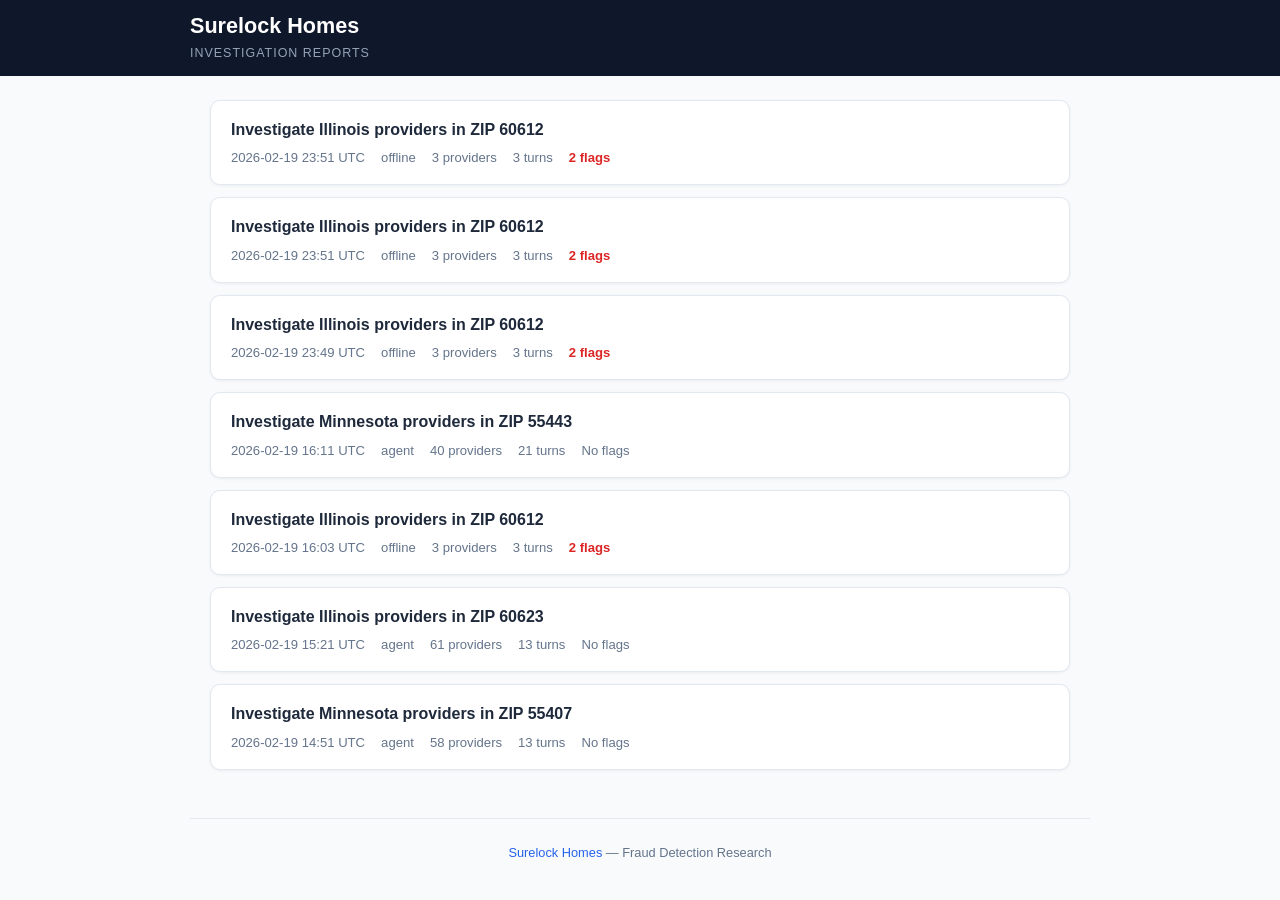
==== docs/index.html @ 3b7ae553 "Add static GitHub Pages report site Build script extracts lightweight data from output/ runs into do" ====
<!DOCTYPE html>
<html lang="en">
  <head>
    <meta charset="UTF-8" />
    <meta name="viewport" content="width=device-width, initial-scale=1.0" />
    <title>Surelock Homes | Investigation Reports</title>
    <link rel="stylesheet" href="css/style.css" />
  </head>
  <body data-page="index">
    <header class="header" role="banner">
      <div class="header__inner">
        <div>
          <h1 class="header__title">Surelock Homes</h1>
          <span class="header__tagline">Investigation Reports</span>
        </div>
      </div>
    </header>

    <main class="page">
      <div id="loadingState" class="loading-state">
        <div class="loading-spinner"></div>
        <p>Loading runs&hellip;</p>
      </div>

      <div id="runsGrid" class="runs-grid"></div>
    </main>

    <footer class="footer">
      <a href="https://github.com/cyw/Surelock-Homes">Surelock Homes</a> &mdash; Fraud Detection Research
    </footer>

    <script src="js/app.js"></script>
  </body>
</html>
---- docs/css/style.css ----
/* ==========================================================================
   Surelock Homes — Static Report Site Styles
   Design tokens and prose styles extracted from frontend/style.css
   ========================================================================== */

/* --- Reset & Base --- */
*, *::before, *::after {
  box-sizing: border-box;
  margin: 0;
  padding: 0;
}

[hidden] {
  display: none !important;
}

/* --- Design Tokens --- */
:root {
  --radius: 10px;
  --radius-sm: 6px;

  --header-bg: #0f172a;
  --content-bg: #f8fafc;
  --card-bg: #ffffff;
  --text: #1e293b;
  --text-muted: #64748b;
  --border: #e2e8f0;

  --blue: #2563eb;
  --purple: #7c3aed;
  --red: #dc2626;
  --green: #16a34a;
  --amber: #d97706;

  --flag-bg: #fef2f2;
  --analysis-bg: #fefce8;

  --shadow-sm: 0 1px 3px rgba(0,0,0,0.06);
  --shadow-md: 0 4px 12px rgba(0,0,0,0.08);
}

/* --- Typography --- */
@font-face {
  font-family: "Atkinson";
  src: local("Atkinson Hyperlegible"), local("Segoe UI"), local("Roboto");
  font-style: normal;
  font-weight: 400 700;
}

body {
  font-family: "Atkinson", "Segoe UI", "Helvetica Neue", Arial, sans-serif;
  font-size: 15px;
  line-height: 1.6;
  color: var(--text);
  background: var(--content-bg);
  min-height: 100vh;
}

h1, h2, h3, h4 { font-weight: 700; line-height: 1.3; }
h2 { font-size: 1.15rem; }
h3 { font-size: 1rem; }

/* --- Prose (markdown rendering) --- */
.prose { line-height: 1.75; color: #334155; }
.prose h1 { font-size: 1.35rem; margin: 1.5rem 0 0.6rem; color: var(--text); }
.prose h2 { font-size: 1.15rem; margin: 1.2rem 0 0.5rem; color: var(--text); }
.prose h3 { font-size: 1.05rem; margin: 1rem 0 0.4rem; color: var(--text); }
.prose p { margin: 0 0 0.85rem; }
.prose ul, .prose ol { margin: 0 0 0.85rem; padding-left: 1.5rem; }
.prose li { margin: 0 0 0.35rem; }
.prose li::marker { color: var(--text-muted); }
.prose blockquote {
  border-left: 3px solid var(--amber);
  padding: 0.5rem 0 0.5rem 0.8rem;
  margin: 0 0 0.85rem;
  color: var(--text-muted);
  background: #fefce8;
  border-radius: 0 var(--radius-sm) var(--radius-sm) 0;
}
.prose code {
  background: #f1f5f9;
  padding: 0.15rem 0.35rem;
  border-radius: 4px;
  font-size: 0.88em;
  font-family: ui-monospace, "SFMono-Regular", Menlo, Monaco, Consolas, monospace;
}
.prose pre {
  background: #0f172a;
  color: #e2e8f0;
  padding: 0.85rem;
  border-radius: var(--radius-sm);
  overflow-x: auto;
  margin: 0 0 0.85rem;
  font-size: 0.85rem;
}
.prose pre code { background: none; padding: 0; color: inherit; }
.prose table {
  border-collapse: collapse;
  width: 100%;
  margin: 0 0 0.85rem;
  font-size: 0.9rem;
}
.prose th, .prose td {
  border: 1px solid var(--border);
  padding: 0.45rem 0.65rem;
  text-align: left;
}
.prose th { background: #f1f5f9; font-weight: 700; }
.prose hr { border: none; border-top: 1px solid var(--border); margin: 1.2rem 0; }
.prose a { color: var(--blue); text-decoration: underline; }
.prose strong { font-weight: 700; color: var(--text); }
.prose em { font-style: italic; }

pre {
  margin: 0;
  white-space: pre-wrap;
  word-break: break-word;
  font: 12px/1.5 ui-monospace, "SFMono-Regular", Menlo, Monaco, Consolas, monospace;
}

/* --- Header --- */
.header {
  background: var(--header-bg);
  color: #f1f5f9;
  padding: 0.75rem 1.25rem;
}

.header__inner {
  max-width: 900px;
  margin: 0 auto;
  display: flex;
  align-items: center;
  justify-content: space-between;
  gap: 1rem;
}

.header__title {
  font-size: 1.35rem;
  color: #ffffff;
  margin: 0;
}

.header__title a {
  color: inherit;
  text-decoration: none;
}

.header__title a:hover {
  opacity: 0.85;
}

.header__tagline {
  font-size: 0.78rem;
  text-transform: uppercase;
  letter-spacing: 0.08em;
  color: #94a3b8;
}

/* --- Page layout (single-column centered) --- */
.page {
  max-width: 900px;
  margin: 0 auto;
  padding: 1.5rem 1.25rem 3rem;
}

/* --- Back link --- */
.back-link {
  display: inline-flex;
  align-items: center;
  gap: 0.35rem;
  font-size: 0.88rem;
  color: var(--blue);
  text-decoration: none;
  margin-bottom: 1rem;
}

.back-link:hover {
  text-decoration: underline;
}

/* --- Sections / Cards --- */
.section {
  background: var(--card-bg);
  border: 1px solid var(--border);
  border-radius: var(--radius);
  padding: 1.1rem 1.25rem;
  box-shadow: var(--shadow-sm);
  border-left: 4px solid var(--border);
}

.section__title { margin: 0; }
.section__header {
  display: flex;
  justify-content: space-between;
  align-items: center;
  margin-bottom: 0.85rem;
}

.section > .section__title { margin-bottom: 0.85rem; }

.section--summary { border-left-color: var(--blue); }
.section--analysis { border-left-color: var(--amber); background: var(--analysis-bg); }
.section--flags { border-left-color: var(--red); }

/* --- KPI strip --- */
.kpi-strip {
  display: grid;
  grid-template-columns: repeat(4, 1fr);
  gap: 0.6rem;
}

.kpi {
  background: #f1f5f9;
  border: 1px solid var(--border);
  border-radius: var(--radius-sm);
  padding: 0.6rem 0.75rem;
  text-align: center;
}

.kpi__label {
  display: block;
  font-size: 0.75rem;
  color: var(--text-muted);
  text-transform: uppercase;
  letter-spacing: 0.05em;
}

.kpi__value {
  display: block;
  font-size: 1.3rem;
  margin-top: 0.15rem;
}

.kpi--flags.kpi--alert { background: var(--flag-bg); border-color: var(--red); }
.kpi--flags.kpi--alert .kpi__value { color: var(--red); }

/* --- Badges --- */
.badge {
  display: inline-block;
  padding: 0.2rem 0.6rem;
  border-radius: 999px;
  font-size: 0.75rem;
  font-weight: 700;
  white-space: nowrap;
}

.badge--neutral { background: #f1f5f9; color: #475569; border: 1px solid var(--border); }
.badge--red { background: #fef2f2; color: var(--red); border: 1px solid #fecaca; }
.badge--green { background: #f0fdf4; color: var(--green); border: 1px solid #bbf7d0; }
.badge--amber { background: #fffbeb; color: var(--amber); border: 1px solid #fde68a; }

/* --- Flags alert banner --- */
.flags-alert {
  display: flex;
  align-items: center;
  gap: 0.6rem;
  background: var(--flag-bg);
  border: 1px solid #fecaca;
  border-left: 4px solid var(--red);
  border-radius: var(--radius);
  padding: 0.75rem 1rem;
  color: #991b1b;
  font-weight: 600;
  font-size: 0.95rem;
}

.flags-alert__icon { font-size: 1.2rem; }

/* --- Tab bar --- */
.tab-bar {
  display: flex;
  gap: 0.4rem;
}

.tab-btn {
  padding: 0.45rem 1rem;
  border: 1px solid var(--border);
  border-radius: 999px;
  background: #1e293b;
  color: #94a3b8;
  font: inherit;
  font-size: 0.85rem;
  font-weight: 700;
  cursor: pointer;
  transition: background 0.15s, color 0.15s, border-color 0.15s;
}

.tab-btn:hover {
  background: #334155;
  color: #cbd5e1;
}

.tab-btn--active {
  background: var(--blue);
  color: #fff;
  border-color: var(--blue);
}

.tab-btn--active:hover {
  background: var(--blue);
  color: #fff;
  filter: brightness(1.08);
}

.tab-panel {
  display: grid;
  gap: 1rem;
}

/* --- Flag cards --- */
.flag-card {
  background: var(--flag-bg);
  border: 1px solid #fecaca;
  border-radius: var(--radius);
  padding: 0.85rem 1rem;
}

.flag-card__header {
  display: flex;
  justify-content: space-between;
  align-items: center;
  gap: 0.5rem;
  margin-bottom: 0.5rem;
}
.flag-card__header h4 { margin: 0; font-size: 0.95rem; }

.flag-card__flagged {
  background: var(--red);
  color: #fff;
  font-size: 0.68rem;
  font-weight: 700;
  padding: 0.15rem 0.5rem;
  border-radius: 4px;
  text-transform: uppercase;
  letter-spacing: 0.05em;
  flex-shrink: 0;
}

.flag-card__meta {
  display: grid;
  grid-template-columns: 1fr 1fr;
  gap: 0.25rem 1rem;
  font-size: 0.88rem;
  color: var(--text-muted);
  margin-bottom: 0.5rem;
}
.flag-card__meta dt { font-weight: 600; color: var(--text); }
.flag-card__meta dd { margin: 0; }

.flag-card details summary { font-size: 0.85rem; cursor: pointer; color: var(--text-muted); }

.code-block {
  background: #1e1b4b;
  color: #e2e8f0;
  padding: 0.6rem;
  border-radius: var(--radius-sm);
  font-size: 0.82rem;
  white-space: pre-wrap;
  word-break: break-word;
  overflow-x: auto;
  margin-top: 0.3rem;
}

/* --- Word count --- */
.word-count {
  font-size: 0.75rem;
  color: var(--text-muted);
  white-space: nowrap;
}

/* --- Query display --- */
.query-display {
  font-size: 1.1rem;
  color: var(--text);
  margin-bottom: 0.25rem;
}

.timestamp-display {
  font-size: 0.85rem;
  color: var(--text-muted);
  margin-bottom: 1rem;
}

/* --- Card grid --- */
.card-grid { display: grid; gap: 0.75rem; }
.placeholder { color: var(--text-muted); font-style: italic; }

/* --- Runs grid (index page) --- */
.runs-grid {
  display: grid;
  gap: 0.75rem;
}

.run-card {
  display: block;
  background: var(--card-bg);
  border: 1px solid var(--border);
  border-radius: var(--radius);
  padding: 1rem 1.25rem;
  box-shadow: var(--shadow-sm);
  text-decoration: none;
  color: inherit;
  transition: box-shadow 0.15s, border-color 0.15s;
}

.run-card:hover {
  box-shadow: var(--shadow-md);
  border-color: var(--blue);
}

.run-card__query {
  font-size: 1rem;
  font-weight: 700;
  color: var(--text);
  margin: 0 0 0.3rem;
}

.run-card__meta {
  display: flex;
  flex-wrap: wrap;
  gap: 0.4rem 1rem;
  font-size: 0.82rem;
  color: var(--text-muted);
}

.run-card__stat {
  display: inline-flex;
  align-items: center;
  gap: 0.25rem;
}

.run-card__flags {
  color: var(--red);
  font-weight: 700;
}

/* --- Loading state --- */
.loading-state {
  text-align: center;
  padding: 3rem 1rem;
  color: var(--text-muted);
}

.loading-spinner {
  width: 22px;
  height: 22px;
  border: 3px solid var(--border);
  border-top-color: var(--blue);
  border-radius: 50%;
  animation: spin 0.8s linear infinite;
  margin: 0 auto 1rem;
}

@keyframes spin {
  to { transform: rotate(360deg); }
}

/* --- Footer --- */
.footer {
  max-width: 900px;
  margin: 0 auto;
  padding: 1.5rem 1.25rem;
  text-align: center;
  font-size: 0.8rem;
  color: var(--text-muted);
  border-top: 1px solid var(--border);
}

.footer a {
  color: var(--blue);
  text-decoration: none;
}

.footer a:hover {
  text-decoration: underline;
}

/* --- Results stack --- */
.results-stack {
  display: grid;
  gap: 1rem;
}

/* --- Animations --- */
@keyframes fadeIn {
  from { opacity: 0; transform: translateY(4px); }
  to { opacity: 1; transform: translateY(0); }
}

.section { animation: fadeIn 0.25s ease-out; }
.run-card { animation: fadeIn 0.2s ease-out; }

/* --- Focus & Accessibility --- */
:focus-visible { outline: 2px solid var(--blue); outline-offset: 2px; }

@media (prefers-reduced-motion: reduce) {
  *, *::before, *::after {
    animation-duration: 0.01ms !important;
    transition-duration: 0.01ms !important;
  }
}

/* --- Responsive --- */
@media (max-width: 768px) {
  .kpi-strip { grid-template-columns: repeat(2, 1fr); }
  .flag-card__meta { grid-template-columns: 1fr; }
  .header__inner { flex-direction: column; align-items: flex-start; gap: 0.5rem; }
}

@media (max-width: 480px) {
  .page { padding: 1rem 0.75rem 2rem; }
  .kpi-strip { grid-template-columns: 1fr; }
  .section { padding: 0.75rem; }
  .tab-bar { width: 100%; }
  .tab-btn { flex: 1; text-align: center; }
}

details summary { cursor: pointer; font-weight: 700; font-size: 0.9rem; }
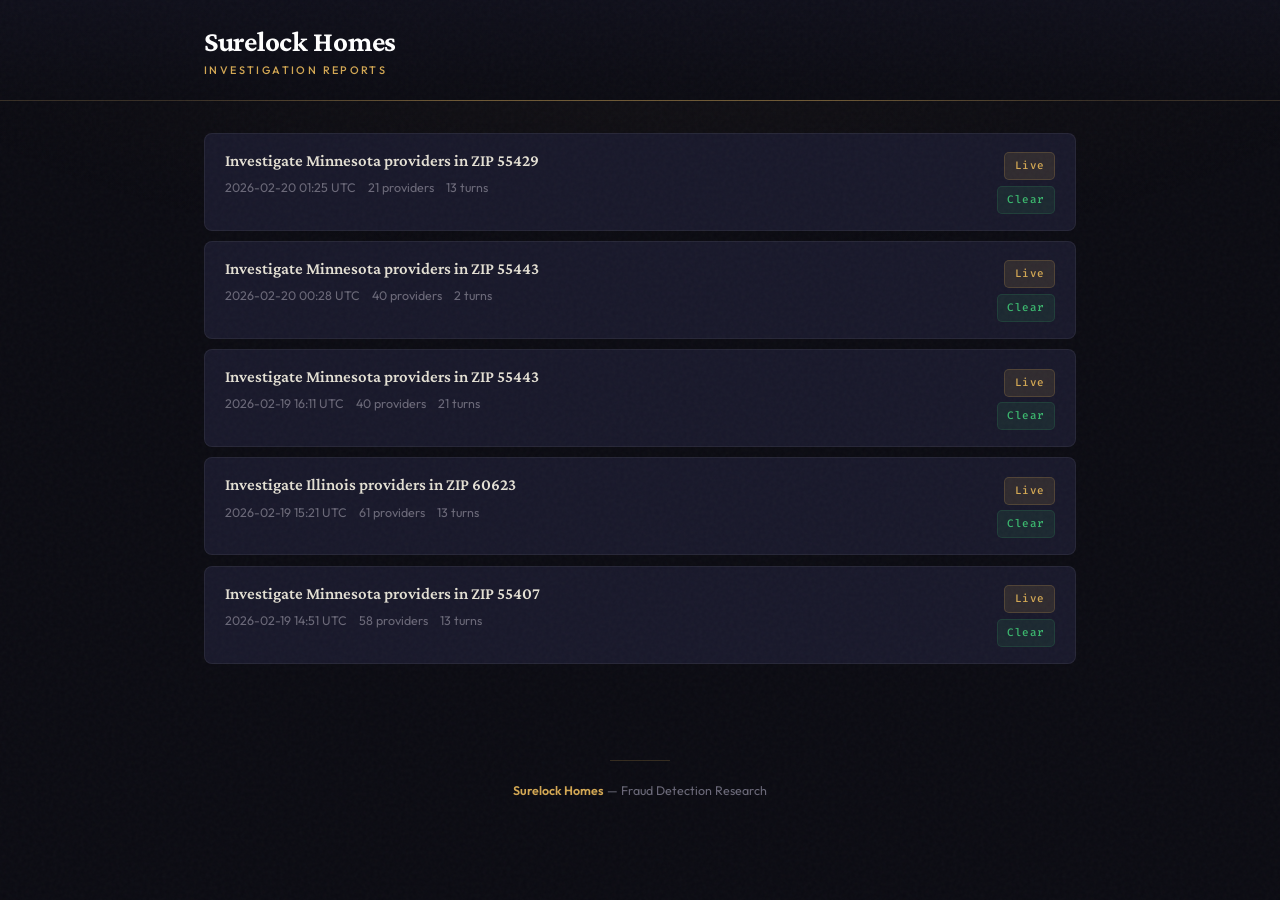
==== commit c2a00a15: "Finalize investigation UX/data updates and robustness fixes" ====
--- a/docs/index.html
+++ b/docs/index.html
@@ -4,12 +4,15 @@
     <meta charset="UTF-8" />
     <meta name="viewport" content="width=device-width, initial-scale=1.0" />
     <title>Surelock Homes | Investigation Reports</title>
+    <link rel="preconnect" href="https://fonts.googleapis.com" />
+    <link rel="preconnect" href="https://fonts.gstatic.com" crossorigin />
+    <link href="https://fonts.googleapis.com/css2?family=Crimson+Pro:wght@400;600;700&family=Fira+Code:wght@400;500&family=Outfit:wght@400;500;600;700&display=swap" rel="stylesheet" />
     <link rel="stylesheet" href="css/style.css" />
   </head>
   <body data-page="index">
     <header class="header" role="banner">
       <div class="header__inner">
-        <div>
+        <div class="header__brand">
           <h1 class="header__title">Surelock Homes</h1>
           <span class="header__tagline">Investigation Reports</span>
         </div>
@@ -19,7 +22,7 @@
     <main class="page">
       <div id="loadingState" class="loading-state">
         <div class="loading-spinner"></div>
-        <p>Loading runs&hellip;</p>
+        <p>Loading case files&hellip;</p>
       </div>
 
       <div id="runsGrid" class="runs-grid"></div>
--- a/docs/css/style.css
+++ b/docs/css/style.css
@@ -1,113 +1,562 @@
 /* ==========================================================================
-   Surelock Homes — Static Report Site Styles
-   Design tokens and prose styles extracted from frontend/style.css
+   Surelock Homes — Case File Report Site
+   Aesthetic: Dark noir evidence room / classified dossier
    ========================================================================== */
 
-/* --- Reset & Base --- */
+/* --- Reset --- */
 *, *::before, *::after {
   box-sizing: border-box;
   margin: 0;
   padding: 0;
 }
 
-[hidden] {
-  display: none !important;
-}
-
-/* --- Design Tokens --- */
+[hidden] { display: none !important; }
+
+/* --- Tokens --- */
 :root {
-  --radius: 10px;
-  --radius-sm: 6px;
-
-  --header-bg: #0f172a;
-  --content-bg: #f8fafc;
-  --card-bg: #ffffff;
-  --text: #1e293b;
-  --text-muted: #64748b;
-  --border: #e2e8f0;
-
-  --blue: #2563eb;
-  --purple: #7c3aed;
-  --red: #dc2626;
-  --green: #16a34a;
-  --amber: #d97706;
-
-  --flag-bg: #fef2f2;
-  --analysis-bg: #fefce8;
-
-  --shadow-sm: 0 1px 3px rgba(0,0,0,0.06);
-  --shadow-md: 0 4px 12px rgba(0,0,0,0.08);
+  --bg: #0b0b12;
+  --bg-elevated: #13131d;
+  --bg-card: #18182a;
+  --bg-card-hover: #1e1e32;
+
+  --text: #e4e0d4;
+  --text-secondary: #a09e94;
+  --text-muted: #6a6878;
+
+  --accent: #d4a853;
+  --accent-dim: rgba(212, 168, 83, 0.12);
+  --accent-glow: rgba(212, 168, 83, 0.06);
+
+  --red: #e04a3f;
+  --red-dim: rgba(224, 74, 63, 0.12);
+  --green: #3ab86e;
+  --green-dim: rgba(58, 184, 110, 0.1);
+  --blue: #4a8fe0;
+  --amber: #d4a853;
+
+  --border: rgba(255, 255, 255, 0.06);
+  --border-accent: rgba(212, 168, 83, 0.2);
+
+  --radius: 8px;
+  --radius-sm: 5px;
+  --radius-lg: 14px;
+
+  --shadow-card: 0 2px 8px rgba(0,0,0,0.3), 0 1px 3px rgba(0,0,0,0.2);
+  --shadow-hover: 0 8px 30px rgba(0,0,0,0.4), 0 4px 10px rgba(0,0,0,0.3);
+  --shadow-glow: 0 0 40px rgba(212, 168, 83, 0.06);
+
+  --page-max: 920px;
+  --page-wide: 1080px;
 }
 
 /* --- Typography --- */
-@font-face {
-  font-family: "Atkinson";
-  src: local("Atkinson Hyperlegible"), local("Segoe UI"), local("Roboto");
-  font-style: normal;
-  font-weight: 400 700;
-}
-
 body {
-  font-family: "Atkinson", "Segoe UI", "Helvetica Neue", Arial, sans-serif;
+  font-family: "Outfit", system-ui, sans-serif;
   font-size: 15px;
-  line-height: 1.6;
+  line-height: 1.65;
   color: var(--text);
-  background: var(--content-bg);
+  background: var(--bg);
   min-height: 100vh;
-}
-
-h1, h2, h3, h4 { font-weight: 700; line-height: 1.3; }
-h2 { font-size: 1.15rem; }
-h3 { font-size: 1rem; }
-
-/* --- Prose (markdown rendering) --- */
-.prose { line-height: 1.75; color: #334155; }
+  -webkit-font-smoothing: antialiased;
+}
+
+/* Grain texture overlay */
+body::before {
+  content: "";
+  position: fixed;
+  inset: 0;
+  background-image: url("data:image/svg+xml,%3Csvg viewBox='0 0 256 256' xmlns='http://www.w3.org/2000/svg'%3E%3Cfilter id='noise'%3E%3CfeTurbulence type='fractalNoise' baseFrequency='0.9' numOctaves='4' stitchTiles='stitch'/%3E%3C/filter%3E%3Crect width='100%25' height='100%25' filter='url(%23noise)' opacity='0.03'/%3E%3C/svg%3E");
+  pointer-events: none;
+  z-index: 9999;
+}
+
+/* Ambient radial glow */
+body::after {
+  content: "";
+  position: fixed;
+  top: -20%;
+  left: 50%;
+  transform: translateX(-50%);
+  width: 120%;
+  height: 50%;
+  background: radial-gradient(ellipse, rgba(212, 168, 83, 0.04) 0%, transparent 70%);
+  pointer-events: none;
+  z-index: 0;
+}
+
+h1, h2, h3, h4 {
+  font-family: "Crimson Pro", Georgia, "Times New Roman", serif;
+  font-weight: 600;
+  line-height: 1.2;
+  color: var(--text);
+}
+
+h2 { font-size: 1.25rem; }
+h3 { font-size: 1.1rem; }
+
+/* --- Header --- */
+.header {
+  position: relative;
+  background: linear-gradient(180deg, #0f0f1a 0%, var(--bg) 100%);
+  border-bottom: 1px solid var(--border-accent);
+  padding: 0;
+  z-index: 10;
+}
+
+.header__inner {
+  max-width: var(--page-max);
+  margin: 0 auto;
+  padding: 1.5rem 1.5rem 1.25rem;
+  display: flex;
+  align-items: flex-end;
+  justify-content: space-between;
+  gap: 1rem;
+}
+
+.header__brand {
+  display: flex;
+  flex-direction: column;
+  gap: 0.2rem;
+}
+
+.header__title {
+  font-family: "Crimson Pro", Georgia, serif;
+  font-size: 1.8rem;
+  font-weight: 700;
+  color: #fff;
+  letter-spacing: -0.01em;
+}
+
+.header__title a {
+  color: inherit;
+  text-decoration: none;
+  transition: opacity 0.2s;
+}
+.header__title a:hover { opacity: 0.8; }
+
+.header__tagline {
+  font-family: "Outfit", sans-serif;
+  font-size: 0.68rem;
+  font-weight: 500;
+  text-transform: uppercase;
+  letter-spacing: 0.22em;
+  color: var(--accent);
+}
+
+/* Decorative header rule */
+.header::after {
+  content: "";
+  position: absolute;
+  bottom: -1px;
+  left: 50%;
+  transform: translateX(-50%);
+  width: min(var(--page-max), 100%);
+  height: 1px;
+  background: linear-gradient(
+    90deg,
+    transparent 0%,
+    var(--accent) 30%,
+    var(--accent) 70%,
+    transparent 100%
+  );
+  opacity: 0.35;
+}
+
+/* --- Page Layout --- */
+.page {
+  position: relative;
+  max-width: var(--page-max);
+  margin: 0 auto;
+  padding: 2rem 1.5rem 4rem;
+  z-index: 1;
+}
+
+/* --- Back Link --- */
+.back-link {
+  display: inline-flex;
+  align-items: center;
+  gap: 0.4rem;
+  font-size: 0.82rem;
+  font-weight: 500;
+  color: var(--accent);
+  text-decoration: none;
+  margin-bottom: 1.5rem;
+  padding: 0.3rem 0.7rem 0.3rem 0.5rem;
+  border-radius: 999px;
+  border: 1px solid transparent;
+  transition: all 0.2s;
+  letter-spacing: 0.02em;
+}
+.back-link:hover {
+  border-color: var(--border-accent);
+  background: var(--accent-dim);
+}
+
+/* --- Runs Grid (Index) --- */
+.runs-grid {
+  display: grid;
+  gap: 0.65rem;
+}
+
+.run-card {
+  position: relative;
+  display: grid;
+  grid-template-columns: 1fr auto;
+  align-items: start;
+  gap: 0.75rem;
+  background: var(--bg-card);
+  border: 1px solid var(--border);
+  border-radius: var(--radius);
+  padding: 1rem 1.25rem;
+  text-decoration: none;
+  color: inherit;
+  transition: all 0.25s ease;
+  overflow: hidden;
+  animation: cardReveal 0.4s ease-out both;
+}
+
+.run-card::before {
+  content: "";
+  position: absolute;
+  left: 0;
+  top: 0;
+  bottom: 0;
+  width: 3px;
+  background: var(--accent);
+  opacity: 0;
+  transition: opacity 0.25s;
+}
+
+.run-card:hover {
+  background: var(--bg-card-hover);
+  border-color: var(--border-accent);
+  box-shadow: var(--shadow-hover), var(--shadow-glow);
+  transform: translateY(-2px);
+}
+
+.run-card:hover::before {
+  opacity: 1;
+}
+
+/* Staggered card reveals */
+.run-card:nth-child(1) { animation-delay: 0s; }
+.run-card:nth-child(2) { animation-delay: 0.05s; }
+.run-card:nth-child(3) { animation-delay: 0.1s; }
+.run-card:nth-child(4) { animation-delay: 0.15s; }
+.run-card:nth-child(5) { animation-delay: 0.2s; }
+.run-card:nth-child(6) { animation-delay: 0.25s; }
+.run-card:nth-child(7) { animation-delay: 0.3s; }
+
+.run-card__body {
+  display: flex;
+  flex-direction: column;
+  gap: 0.4rem;
+}
+
+.run-card__query {
+  font-family: "Crimson Pro", Georgia, serif;
+  font-size: 1.05rem;
+  font-weight: 600;
+  color: var(--text);
+  margin: 0;
+  line-height: 1.3;
+}
+
+.run-card__meta {
+  display: flex;
+  flex-wrap: wrap;
+  gap: 0.2rem 0.75rem;
+  font-size: 0.78rem;
+  color: var(--text-muted);
+}
+
+.run-card__stat {
+  display: inline-flex;
+  align-items: center;
+  gap: 0.25rem;
+}
+
+.run-card__flags {
+  color: var(--red);
+  font-weight: 700;
+}
+
+.run-card__badge {
+  align-self: start;
+  margin-top: 0.15rem;
+}
+
+/* --- Case Number Badge --- */
+.case-badge {
+  display: inline-flex;
+  align-items: center;
+  gap: 0.3rem;
+  font-family: "Fira Code", ui-monospace, monospace;
+  font-size: 0.68rem;
+  font-weight: 500;
+  padding: 0.25rem 0.6rem;
+  border-radius: var(--radius-sm);
+  white-space: nowrap;
+  letter-spacing: 0.04em;
+}
+
+.case-badge--flags {
+  background: var(--red-dim);
+  color: var(--red);
+  border: 1px solid rgba(224, 74, 63, 0.2);
+}
+
+.case-badge--clear {
+  background: var(--green-dim);
+  color: var(--green);
+  border: 1px solid rgba(58, 184, 110, 0.15);
+}
+
+.case-badge--mode {
+  background: var(--accent-dim);
+  color: var(--accent);
+  border: 1px solid var(--border-accent);
+}
+
+/* --- Sections / Cards --- */
+.section {
+  background: var(--bg-card);
+  border: 1px solid var(--border);
+  border-radius: var(--radius);
+  padding: 1.25rem 1.4rem;
+  box-shadow: var(--shadow-card);
+  border-left: 3px solid var(--border);
+  animation: fadeSlideUp 0.35s ease-out both;
+}
+
+.section__title {
+  margin: 0;
+  font-family: "Crimson Pro", Georgia, serif;
+  color: var(--text);
+}
+
+.section__header {
+  display: flex;
+  justify-content: space-between;
+  align-items: center;
+  margin-bottom: 0.85rem;
+}
+
+.section > .section__title { margin-bottom: 0.85rem; }
+
+.section--summary { border-left-color: var(--accent); }
+.section--analysis {
+  border-left-color: var(--accent);
+  background: linear-gradient(135deg, #1a1828 0%, #16152a 100%);
+}
+.section--flags { border-left-color: var(--red); }
+
+/* Staggered sections in results */
+.results-stack > *:nth-child(1) { animation-delay: 0s; }
+.results-stack > *:nth-child(2) { animation-delay: 0.06s; }
+.results-stack > *:nth-child(3) { animation-delay: 0.1s; }
+.results-stack > *:nth-child(4) { animation-delay: 0.14s; }
+.results-stack > *:nth-child(5) { animation-delay: 0.18s; }
+.results-stack > *:nth-child(6) { animation-delay: 0.22s; }
+
+.tab-panel > .section:nth-child(1) { animation-delay: 0.04s; }
+.tab-panel > .section:nth-child(2) { animation-delay: 0.1s; }
+
+/* --- KPI Strip --- */
+.kpi-strip {
+  display: grid;
+  grid-template-columns: repeat(4, 1fr);
+  gap: 0.6rem;
+}
+
+.kpi {
+  background: rgba(255, 255, 255, 0.03);
+  border: 1px solid var(--border);
+  border-radius: var(--radius-sm);
+  padding: 0.7rem 0.75rem;
+  text-align: center;
+  transition: transform 0.2s, border-color 0.2s;
+}
+
+.kpi:hover {
+  transform: translateY(-2px);
+  border-color: var(--border-accent);
+}
+
+.kpi__label {
+  display: block;
+  font-family: "Outfit", sans-serif;
+  font-size: 0.65rem;
+  font-weight: 600;
+  color: var(--text-muted);
+  text-transform: uppercase;
+  letter-spacing: 0.12em;
+}
+
+.kpi__value {
+  display: block;
+  font-family: "Crimson Pro", Georgia, serif;
+  font-size: 1.5rem;
+  font-weight: 700;
+  margin-top: 0.2rem;
+  color: var(--text);
+}
+
+.kpi--flags.kpi--alert {
+  background: var(--red-dim);
+  border-color: rgba(224, 74, 63, 0.25);
+}
+.kpi--flags.kpi--alert .kpi__value { color: var(--red); }
+
+/* --- Flags Alert Banner --- */
+.flags-alert {
+  display: flex;
+  align-items: center;
+  gap: 0.65rem;
+  background: var(--red-dim);
+  border: 1px solid rgba(224, 74, 63, 0.2);
+  border-left: 3px solid var(--red);
+  border-radius: var(--radius);
+  padding: 0.8rem 1.1rem;
+  color: #f5a09a;
+  font-weight: 600;
+  font-size: 0.92rem;
+}
+
+.flags-alert__icon { font-size: 1.1rem; }
+
+/* --- Tab Bar --- */
+.tab-bar {
+  display: flex;
+  gap: 0.35rem;
+}
+
+.tab-btn {
+  padding: 0.5rem 1.2rem;
+  border: 1px solid var(--border);
+  border-radius: 999px;
+  background: var(--bg-card);
+  color: var(--text-muted);
+  font: inherit;
+  font-size: 0.82rem;
+  font-weight: 600;
+  cursor: pointer;
+  transition: all 0.2s;
+  letter-spacing: 0.02em;
+}
+
+.tab-btn:hover {
+  color: var(--text);
+  border-color: rgba(255, 255, 255, 0.12);
+  background: var(--bg-card-hover);
+}
+
+.tab-btn--active {
+  background: linear-gradient(135deg, var(--accent), #b8892a);
+  color: #0b0b12;
+  border-color: var(--accent);
+  font-weight: 700;
+  box-shadow: 0 2px 12px rgba(212, 168, 83, 0.2);
+}
+
+.tab-btn--active:hover {
+  filter: brightness(1.08);
+  color: #0b0b12;
+}
+
+.tab-panel {
+  display: grid;
+  gap: 1rem;
+}
+
+/* --- Word Count --- */
+.word-count {
+  font-family: "Fira Code", ui-monospace, monospace;
+  font-size: 0.7rem;
+  color: var(--text-muted);
+  white-space: nowrap;
+}
+
+/* --- Query & Timestamp Display --- */
+.query-display {
+  font-family: "Crimson Pro", Georgia, serif;
+  font-size: 1.35rem;
+  font-weight: 700;
+  color: var(--text);
+  margin-bottom: 0.2rem;
+  line-height: 1.25;
+}
+
+.timestamp-display {
+  font-family: "Fira Code", ui-monospace, monospace;
+  font-size: 0.78rem;
+  color: var(--text-muted);
+  margin-bottom: 1.25rem;
+  letter-spacing: 0.02em;
+}
+
+/* --- Prose (Markdown) --- */
+.prose { line-height: 1.8; color: var(--text-secondary); }
 .prose h1 { font-size: 1.35rem; margin: 1.5rem 0 0.6rem; color: var(--text); }
-.prose h2 { font-size: 1.15rem; margin: 1.2rem 0 0.5rem; color: var(--text); }
-.prose h3 { font-size: 1.05rem; margin: 1rem 0 0.4rem; color: var(--text); }
+.prose h2 { font-size: 1.2rem; margin: 1.3rem 0 0.5rem; color: var(--text); }
+.prose h3 { font-size: 1.08rem; margin: 1rem 0 0.4rem; color: var(--text); }
 .prose p { margin: 0 0 0.85rem; }
 .prose ul, .prose ol { margin: 0 0 0.85rem; padding-left: 1.5rem; }
 .prose li { margin: 0 0 0.35rem; }
-.prose li::marker { color: var(--text-muted); }
+.prose li::marker { color: var(--accent); }
 .prose blockquote {
-  border-left: 3px solid var(--amber);
-  padding: 0.5rem 0 0.5rem 0.8rem;
+  border-left: 3px solid var(--accent);
+  padding: 0.5rem 0 0.5rem 0.9rem;
   margin: 0 0 0.85rem;
   color: var(--text-muted);
-  background: #fefce8;
+  background: var(--accent-dim);
   border-radius: 0 var(--radius-sm) var(--radius-sm) 0;
 }
 .prose code {
-  background: #f1f5f9;
-  padding: 0.15rem 0.35rem;
+  background: rgba(255, 255, 255, 0.06);
+  padding: 0.15rem 0.4rem;
   border-radius: 4px;
-  font-size: 0.88em;
-  font-family: ui-monospace, "SFMono-Regular", Menlo, Monaco, Consolas, monospace;
+  font-size: 0.86em;
+  font-family: "Fira Code", ui-monospace, monospace;
+  color: var(--accent);
 }
 .prose pre {
-  background: #0f172a;
-  color: #e2e8f0;
-  padding: 0.85rem;
+  background: #0a0a14;
+  color: #c8c4ba;
+  padding: 0.9rem;
   border-radius: var(--radius-sm);
+  border: 1px solid var(--border);
   overflow-x: auto;
   margin: 0 0 0.85rem;
-  font-size: 0.85rem;
+  font-size: 0.84rem;
 }
 .prose pre code { background: none; padding: 0; color: inherit; }
 .prose table {
   border-collapse: collapse;
   width: 100%;
   margin: 0 0 0.85rem;
-  font-size: 0.9rem;
+  font-size: 0.88rem;
 }
 .prose th, .prose td {
   border: 1px solid var(--border);
-  padding: 0.45rem 0.65rem;
+  padding: 0.5rem 0.7rem;
   text-align: left;
 }
-.prose th { background: #f1f5f9; font-weight: 700; }
-.prose hr { border: none; border-top: 1px solid var(--border); margin: 1.2rem 0; }
-.prose a { color: var(--blue); text-decoration: underline; }
+.prose th {
+  background: rgba(255, 255, 255, 0.04);
+  font-weight: 700;
+  color: var(--text);
+  font-size: 0.82rem;
+  text-transform: uppercase;
+  letter-spacing: 0.04em;
+}
+.prose hr {
+  border: none;
+  border-top: 1px solid var(--border);
+  margin: 1.2rem 0;
+}
+.prose a { color: var(--accent); text-decoration: underline; text-underline-offset: 2px; }
+.prose a:hover { color: #e6be6a; }
 .prose strong { font-weight: 700; color: var(--text); }
 .prose em { font-style: italic; }
 
@@ -115,205 +564,39 @@
   margin: 0;
   white-space: pre-wrap;
   word-break: break-word;
-  font: 12px/1.5 ui-monospace, "SFMono-Regular", Menlo, Monaco, Consolas, monospace;
-}
-
-/* --- Header --- */
-.header {
-  background: var(--header-bg);
-  color: #f1f5f9;
-  padding: 0.75rem 1.25rem;
-}
-
-.header__inner {
-  max-width: 900px;
-  margin: 0 auto;
-  display: flex;
-  align-items: center;
-  justify-content: space-between;
-  gap: 1rem;
-}
-
-.header__title {
-  font-size: 1.35rem;
-  color: #ffffff;
-  margin: 0;
-}
-
-.header__title a {
-  color: inherit;
-  text-decoration: none;
-}
-
-.header__title a:hover {
-  opacity: 0.85;
-}
-
-.header__tagline {
-  font-size: 0.78rem;
-  text-transform: uppercase;
-  letter-spacing: 0.08em;
-  color: #94a3b8;
-}
-
-/* --- Page layout (single-column centered) --- */
-.page {
-  max-width: 900px;
-  margin: 0 auto;
-  padding: 1.5rem 1.25rem 3rem;
-}
-
-/* --- Back link --- */
-.back-link {
-  display: inline-flex;
-  align-items: center;
-  gap: 0.35rem;
-  font-size: 0.88rem;
-  color: var(--blue);
-  text-decoration: none;
-  margin-bottom: 1rem;
-}
-
-.back-link:hover {
-  text-decoration: underline;
-}
-
-/* --- Sections / Cards --- */
-.section {
-  background: var(--card-bg);
-  border: 1px solid var(--border);
-  border-radius: var(--radius);
-  padding: 1.1rem 1.25rem;
-  box-shadow: var(--shadow-sm);
-  border-left: 4px solid var(--border);
-}
-
-.section__title { margin: 0; }
-.section__header {
-  display: flex;
-  justify-content: space-between;
-  align-items: center;
-  margin-bottom: 0.85rem;
-}
-
-.section > .section__title { margin-bottom: 0.85rem; }
-
-.section--summary { border-left-color: var(--blue); }
-.section--analysis { border-left-color: var(--amber); background: var(--analysis-bg); }
-.section--flags { border-left-color: var(--red); }
-
-/* --- KPI strip --- */
-.kpi-strip {
-  display: grid;
-  grid-template-columns: repeat(4, 1fr);
-  gap: 0.6rem;
-}
-
-.kpi {
-  background: #f1f5f9;
-  border: 1px solid var(--border);
-  border-radius: var(--radius-sm);
-  padding: 0.6rem 0.75rem;
-  text-align: center;
-}
-
-.kpi__label {
-  display: block;
-  font-size: 0.75rem;
-  color: var(--text-muted);
-  text-transform: uppercase;
-  letter-spacing: 0.05em;
-}
-
-.kpi__value {
-  display: block;
-  font-size: 1.3rem;
-  margin-top: 0.15rem;
-}
-
-.kpi--flags.kpi--alert { background: var(--flag-bg); border-color: var(--red); }
-.kpi--flags.kpi--alert .kpi__value { color: var(--red); }
+  font: 12px/1.55 "Fira Code", ui-monospace, "SFMono-Regular", Menlo, monospace;
+}
 
 /* --- Badges --- */
 .badge {
   display: inline-block;
   padding: 0.2rem 0.6rem;
   border-radius: 999px;
-  font-size: 0.75rem;
+  font-size: 0.72rem;
   font-weight: 700;
   white-space: nowrap;
-}
-
-.badge--neutral { background: #f1f5f9; color: #475569; border: 1px solid var(--border); }
-.badge--red { background: #fef2f2; color: var(--red); border: 1px solid #fecaca; }
-.badge--green { background: #f0fdf4; color: var(--green); border: 1px solid #bbf7d0; }
-.badge--amber { background: #fffbeb; color: var(--amber); border: 1px solid #fde68a; }
-
-/* --- Flags alert banner --- */
-.flags-alert {
-  display: flex;
-  align-items: center;
-  gap: 0.6rem;
-  background: var(--flag-bg);
-  border: 1px solid #fecaca;
-  border-left: 4px solid var(--red);
+  font-family: "Outfit", sans-serif;
+  letter-spacing: 0.03em;
+}
+.badge--neutral { background: rgba(255,255,255,0.05); color: var(--text-muted); border: 1px solid var(--border); }
+.badge--red { background: var(--red-dim); color: var(--red); border: 1px solid rgba(224,74,63,0.2); }
+.badge--green { background: var(--green-dim); color: var(--green); border: 1px solid rgba(58,184,110,0.15); }
+.badge--amber { background: var(--accent-dim); color: var(--accent); border: 1px solid var(--border-accent); }
+
+/* --- Flag Cards --- */
+.card-grid { display: grid; gap: 0.75rem; }
+
+.flag-card {
+  background: linear-gradient(135deg, rgba(224, 74, 63, 0.06) 0%, rgba(224, 74, 63, 0.02) 100%);
+  border: 1px solid rgba(224, 74, 63, 0.15);
   border-radius: var(--radius);
-  padding: 0.75rem 1rem;
-  color: #991b1b;
-  font-weight: 600;
-  font-size: 0.95rem;
-}
-
-.flags-alert__icon { font-size: 1.2rem; }
-
-/* --- Tab bar --- */
-.tab-bar {
-  display: flex;
-  gap: 0.4rem;
-}
-
-.tab-btn {
-  padding: 0.45rem 1rem;
-  border: 1px solid var(--border);
-  border-radius: 999px;
-  background: #1e293b;
-  color: #94a3b8;
-  font: inherit;
-  font-size: 0.85rem;
-  font-weight: 700;
-  cursor: pointer;
-  transition: background 0.15s, color 0.15s, border-color 0.15s;
-}
-
-.tab-btn:hover {
-  background: #334155;
-  color: #cbd5e1;
-}
-
-.tab-btn--active {
-  background: var(--blue);
-  color: #fff;
-  border-color: var(--blue);
-}
-
-.tab-btn--active:hover {
-  background: var(--blue);
-  color: #fff;
-  filter: brightness(1.08);
-}
-
-.tab-panel {
-  display: grid;
-  gap: 1rem;
-}
-
-/* --- Flag cards --- */
-.flag-card {
-  background: var(--flag-bg);
-  border: 1px solid #fecaca;
-  border-radius: var(--radius);
-  padding: 0.85rem 1rem;
-}
+  padding: 1rem 1.15rem;
+  animation: slideInLeft 0.3s ease-out both;
+}
+.flag-card:nth-child(1) { animation-delay: 0.05s; }
+.flag-card:nth-child(2) { animation-delay: 0.1s; }
+.flag-card:nth-child(3) { animation-delay: 0.15s; }
+.flag-card:nth-child(4) { animation-delay: 0.2s; }
 
 .flag-card__header {
   display: flex;
@@ -322,176 +605,160 @@
   gap: 0.5rem;
   margin-bottom: 0.5rem;
 }
-.flag-card__header h4 { margin: 0; font-size: 0.95rem; }
+.flag-card__header h4 {
+  margin: 0;
+  font-size: 0.95rem;
+  font-family: "Crimson Pro", Georgia, serif;
+}
 
 .flag-card__flagged {
   background: var(--red);
   color: #fff;
-  font-size: 0.68rem;
-  font-weight: 700;
-  padding: 0.15rem 0.5rem;
+  font-family: "Outfit", sans-serif;
+  font-size: 0.62rem;
+  font-weight: 700;
+  padding: 0.18rem 0.55rem;
   border-radius: 4px;
   text-transform: uppercase;
-  letter-spacing: 0.05em;
+  letter-spacing: 0.08em;
   flex-shrink: 0;
 }
 
 .flag-card__meta {
   display: grid;
   grid-template-columns: 1fr 1fr;
-  gap: 0.25rem 1rem;
-  font-size: 0.88rem;
+  gap: 0.2rem 1rem;
+  font-size: 0.85rem;
   color: var(--text-muted);
   margin-bottom: 0.5rem;
 }
-.flag-card__meta dt { font-weight: 600; color: var(--text); }
+.flag-card__meta dt { font-weight: 600; color: var(--text-secondary); }
 .flag-card__meta dd { margin: 0; }
 
-.flag-card details summary { font-size: 0.85rem; cursor: pointer; color: var(--text-muted); }
+.flag-card details summary {
+  font-size: 0.82rem;
+  cursor: pointer;
+  color: var(--text-muted);
+  transition: color 0.15s;
+}
+.flag-card details summary:hover { color: var(--accent); }
 
 .code-block {
-  background: #1e1b4b;
-  color: #e2e8f0;
-  padding: 0.6rem;
+  background: #0a0a14;
+  color: #b8b4aa;
+  padding: 0.7rem;
   border-radius: var(--radius-sm);
-  font-size: 0.82rem;
+  border: 1px solid var(--border);
+  font-size: 0.8rem;
   white-space: pre-wrap;
   word-break: break-word;
   overflow-x: auto;
-  margin-top: 0.3rem;
-}
-
-/* --- Word count --- */
-.word-count {
-  font-size: 0.75rem;
-  color: var(--text-muted);
-  white-space: nowrap;
-}
-
-/* --- Query display --- */
-.query-display {
-  font-size: 1.1rem;
-  color: var(--text);
-  margin-bottom: 0.25rem;
-}
-
-.timestamp-display {
-  font-size: 0.85rem;
-  color: var(--text-muted);
-  margin-bottom: 1rem;
-}
-
-/* --- Card grid --- */
-.card-grid { display: grid; gap: 0.75rem; }
-.placeholder { color: var(--text-muted); font-style: italic; }
-
-/* --- Runs grid (index page) --- */
-.runs-grid {
-  display: grid;
-  gap: 0.75rem;
-}
-
-.run-card {
-  display: block;
-  background: var(--card-bg);
-  border: 1px solid var(--border);
-  border-radius: var(--radius);
-  padding: 1rem 1.25rem;
-  box-shadow: var(--shadow-sm);
-  text-decoration: none;
-  color: inherit;
-  transition: box-shadow 0.15s, border-color 0.15s;
-}
-
-.run-card:hover {
-  box-shadow: var(--shadow-md);
-  border-color: var(--blue);
-}
-
-.run-card__query {
-  font-size: 1rem;
-  font-weight: 700;
-  color: var(--text);
-  margin: 0 0 0.3rem;
-}
-
-.run-card__meta {
-  display: flex;
-  flex-wrap: wrap;
-  gap: 0.4rem 1rem;
-  font-size: 0.82rem;
-  color: var(--text-muted);
-}
-
-.run-card__stat {
-  display: inline-flex;
-  align-items: center;
-  gap: 0.25rem;
-}
-
-.run-card__flags {
-  color: var(--red);
-  font-weight: 700;
-}
-
-/* --- Loading state --- */
-.loading-state {
-  text-align: center;
-  padding: 3rem 1rem;
-  color: var(--text-muted);
-}
-
-.loading-spinner {
-  width: 22px;
-  height: 22px;
-  border: 3px solid var(--border);
-  border-top-color: var(--blue);
-  border-radius: 50%;
-  animation: spin 0.8s linear infinite;
-  margin: 0 auto 1rem;
-}
-
-@keyframes spin {
-  to { transform: rotate(360deg); }
-}
-
-/* --- Footer --- */
-.footer {
-  max-width: 900px;
-  margin: 0 auto;
-  padding: 1.5rem 1.25rem;
-  text-align: center;
-  font-size: 0.8rem;
-  color: var(--text-muted);
-  border-top: 1px solid var(--border);
-}
-
-.footer a {
-  color: var(--blue);
-  text-decoration: none;
-}
-
-.footer a:hover {
-  text-decoration: underline;
-}
-
-/* --- Results stack --- */
+  margin-top: 0.4rem;
+}
+
+/* --- Placeholder --- */
+.placeholder {
+  color: var(--text-muted);
+  font-style: italic;
+  font-size: 0.92rem;
+}
+
+/* --- Results Stack --- */
 .results-stack {
   display: grid;
   gap: 1rem;
 }
 
-/* --- Animations --- */
-@keyframes fadeIn {
-  from { opacity: 0; transform: translateY(4px); }
+/* --- Loading State --- */
+.loading-state {
+  text-align: center;
+  padding: 4rem 1rem;
+  color: var(--text-muted);
+}
+
+.loading-spinner {
+  width: 24px;
+  height: 24px;
+  border: 2px solid rgba(212, 168, 83, 0.15);
+  border-top-color: var(--accent);
+  border-radius: 50%;
+  animation: spin 0.9s linear infinite;
+  margin: 0 auto 1rem;
+}
+
+/* --- Footer --- */
+.footer {
+  position: relative;
+  max-width: var(--page-max);
+  margin: 0 auto;
+  padding: 2rem 1.5rem;
+  text-align: center;
+  font-size: 0.78rem;
+  color: var(--text-muted);
+  z-index: 1;
+}
+
+.footer::before {
+  content: "";
+  display: block;
+  width: 60px;
+  height: 1px;
+  background: var(--border-accent);
+  margin: 0 auto 1.25rem;
+}
+
+.footer a {
+  color: var(--accent);
+  text-decoration: none;
+  font-weight: 600;
+}
+.footer a:hover {
+  text-decoration: underline;
+  text-underline-offset: 2px;
+}
+
+details summary {
+  cursor: pointer;
+  font-weight: 700;
+  font-size: 0.88rem;
+}
+
+/* ==========================================================================
+   Animations
+   ========================================================================== */
+
+@keyframes spin {
+  to { transform: rotate(360deg); }
+}
+
+@keyframes fadeSlideUp {
+  from { opacity: 0; transform: translateY(12px); }
   to { opacity: 1; transform: translateY(0); }
 }
 
-.section { animation: fadeIn 0.25s ease-out; }
-.run-card { animation: fadeIn 0.2s ease-out; }
-
-/* --- Focus & Accessibility --- */
-:focus-visible { outline: 2px solid var(--blue); outline-offset: 2px; }
+@keyframes cardReveal {
+  from { opacity: 0; transform: translateY(8px) scale(0.99); }
+  to { opacity: 1; transform: translateY(0) scale(1); }
+}
+
+@keyframes slideInLeft {
+  from { opacity: 0; transform: translateX(-10px); }
+  to { opacity: 1; transform: translateX(0); }
+}
+
+@keyframes pulseGlow {
+  0%, 100% { opacity: 1; }
+  50% { opacity: 0.5; }
+}
+
+/* ==========================================================================
+   Focus & Accessibility
+   ========================================================================== */
+
+:focus-visible {
+  outline: 2px solid var(--accent);
+  outline-offset: 2px;
+}
 
 @media (prefers-reduced-motion: reduce) {
   *, *::before, *::after {
@@ -500,19 +767,23 @@
   }
 }
 
-/* --- Responsive --- */
+/* ==========================================================================
+   Responsive
+   ========================================================================== */
+
 @media (max-width: 768px) {
   .kpi-strip { grid-template-columns: repeat(2, 1fr); }
   .flag-card__meta { grid-template-columns: 1fr; }
-  .header__inner { flex-direction: column; align-items: flex-start; gap: 0.5rem; }
+  .header__inner { flex-direction: column; align-items: flex-start; gap: 0.4rem; }
+  .run-card { grid-template-columns: 1fr; }
+  .run-card__badge { justify-self: start; }
 }
 
 @media (max-width: 480px) {
-  .page { padding: 1rem 0.75rem 2rem; }
+  .page { padding: 1.25rem 1rem 2.5rem; }
   .kpi-strip { grid-template-columns: 1fr; }
-  .section { padding: 0.75rem; }
+  .section { padding: 0.85rem; }
   .tab-bar { width: 100%; }
   .tab-btn { flex: 1; text-align: center; }
-}
-
-details summary { cursor: pointer; font-weight: 700; font-size: 0.9rem; }
+  .header__title { font-size: 1.5rem; }
+}
